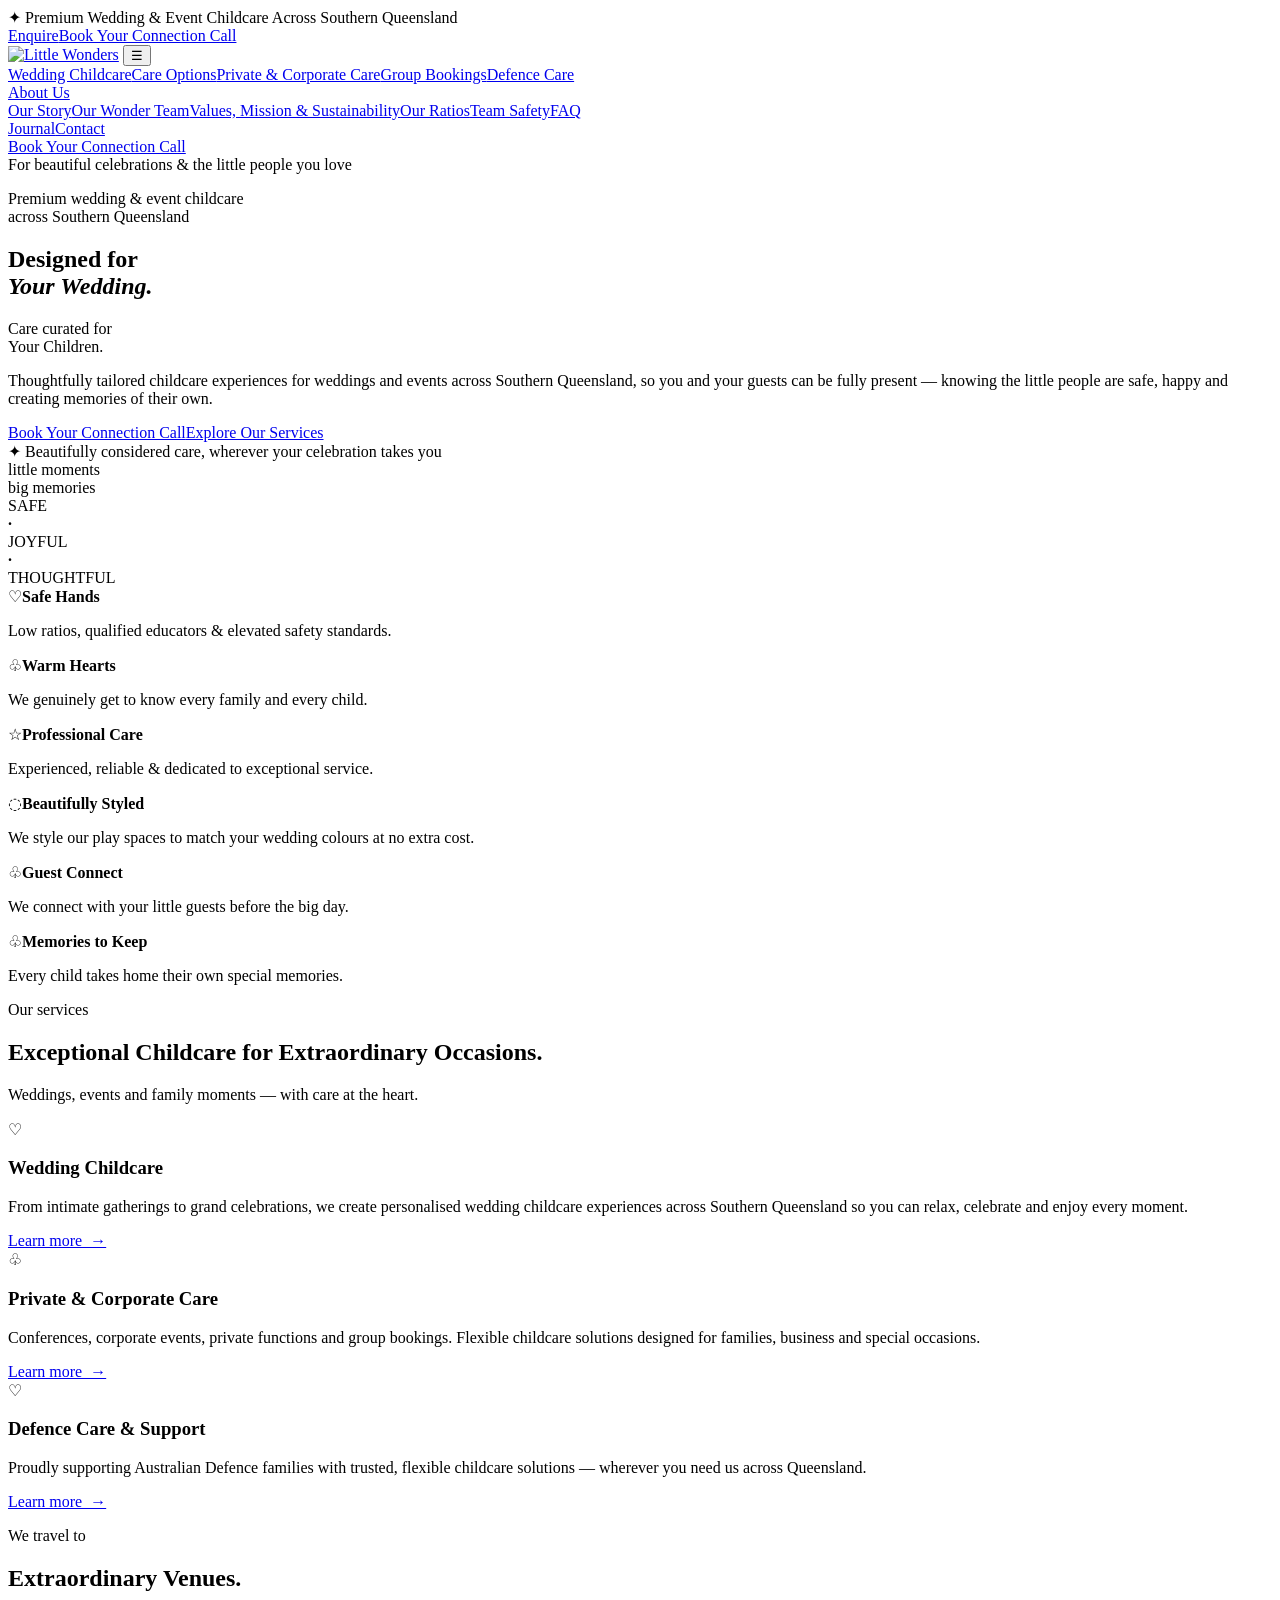
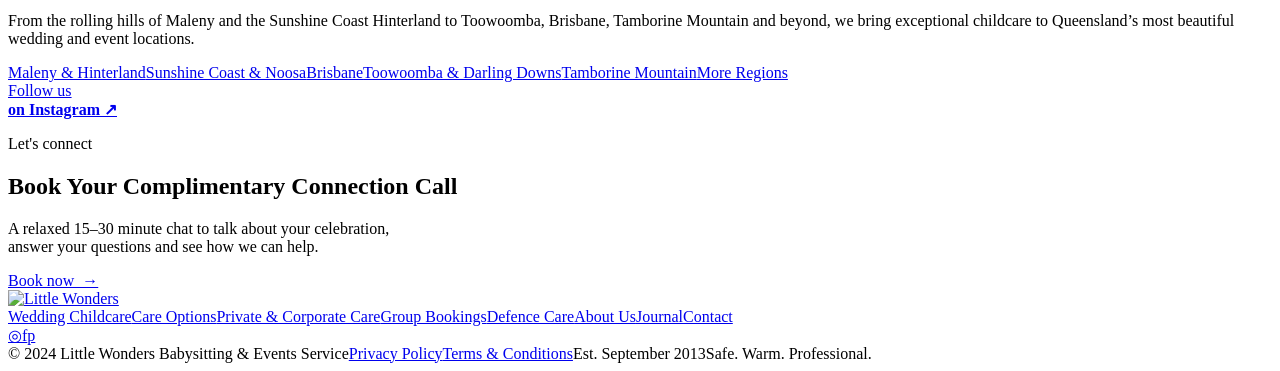
==== index.html @ f613661f "Initialize Little Wonders site" ====
<!doctype html>
<html lang="en">
<head>
  <meta charset="UTF-8" />
  <meta name="viewport" content="width=device-width, initial-scale=1.0" />
  <meta name="description" content="Premium wedding and event childcare across Southern Queensland. Little Wonders creates beautifully considered care for children and peace of mind for families." />
  <title>Little Wonders | Premium Wedding & Event Childcare</title>
  <link rel="preconnect" href="https://fonts.googleapis.com">
  <link rel="preconnect" href="https://fonts.gstatic.com" crossorigin>
  <link href="https://fonts.googleapis.com/css2?family=Cormorant+Garamond:wght@400;500;600&family=DM+Sans:wght@400;500;600;700&family=Italianno&display=swap" rel="stylesheet">
  <link rel="stylesheet" href="styles.css" />
  <link rel="stylesheet" href="homepage-art.css" />
</head>
<body>
  <div class="announcement"><span>✦</span> Premium Wedding &amp; Event Childcare Across Southern Queensland <div><a href="#contact">Enquire</a><i></i><a href="#contact">Book Your Connection Call</a></div></div>
  <header class="site-header">
    <a class="brand" href="#top"><img class="brand-logo" src="assets/littlewonders-logo.png" alt="Little Wonders"></a>
    <button class="menu" aria-label="Open menu">☰</button>
    <nav><a href="#services">Wedding Childcare</a><a href="care-options/">Care Options</a><a href="#services">Private &amp; Corporate Care</a><a href="#services">Group Bookings</a><a href="#services">Defence Care</a><div class="nav-dropdown"><a href="about/">About Us</a><div class="dropdown-menu"><a href="our-story/">Our Story</a><a href="wonder-team/">Our Wonder Team</a><a href="values-mission-sustainability/">Values, Mission &amp; Sustainability</a><a href="ratios/">Our Ratios</a><a href="team-safety/">Team Safety</a><a href="faq/">FAQ</a></div></div><a href="#journal">Journal</a><a href="#contact">Contact</a></nav>
    <a class="button small" href="#contact">Book Your Connection Call</a>
  </header>

  <main id="top">
    <section class="hero">
      <div class="hero-copy"><span class="hero-kicker">For beautiful celebrations &amp; the little people you love</span><p class="eyebrow">Premium wedding &amp; event childcare<br>across Southern Queensland</p><h1>Designed for<br><em>Your Wedding.</em></h1><div class="script">Care curated for<br>Your Children.</div><p>Thoughtfully tailored childcare experiences for weddings and events across Southern Queensland, so you and your guests can be fully present — knowing the little people are safe, happy and creating memories of their own.</p><div class="actions"><a class="button" href="#contact">Book Your Connection Call</a><a class="button outline" href="#services">Explore Our Services</a></div><div class="hero-note"><span>✦</span> Beautifully considered care, wherever your celebration takes you</div></div>
      <div class="hero-visual"><div class="hero-image"><div class="image-label">little moments<br><span>big memories</span></div></div><div class="hero-stamp">SAFE<br><b>·</b><br>JOYFUL<br><b>·</b><br>THOUGHTFUL</div><div class="hero-shape"></div></div>
    </section>

    <section class="features"><div><span>♡</span><b>Safe Hands</b><p>Low ratios, qualified educators &amp; elevated safety standards.</p></div><div><span>♧</span><b>Warm Hearts</b><p>We genuinely get to know every family and every child.</p></div><div><span>☆</span><b>Professional Care</b><p>Experienced, reliable &amp; dedicated to exceptional service.</p></div><div><span>◌</span><b>Beautifully Styled</b><p>We style our play spaces to match your wedding colours at no extra cost.</p></div><div><span>♧</span><b>Guest Connect</b><p>We connect with your little guests before the big day.</p></div><div><span>♧</span><b>Memories to Keep</b><p>Every child takes home their own special memories.</p></div></section>

    <section class="services" id="services"><p class="eyebrow centered">Our services</p><h2>Exceptional Childcare for Extraordinary Occasions.</h2><p class="intro">Weddings, events and family moments — with care at the heart.</p><div class="cards"><article class="card wedding"><div class="card-image"></div><div class="card-body"><span class="round">♡</span><h3>Wedding Childcare</h3><p>From intimate gatherings to grand celebrations, we create personalised wedding childcare experiences across Southern Queensland so you can relax, celebrate and enjoy every moment.</p><a href="#contact">Learn more&nbsp; →</a></div></article><article class="card"><div class="card-image party"></div><div class="card-body"><span class="round">♧</span><h3>Private &amp; Corporate Care</h3><p>Conferences, corporate events, private functions and group bookings. Flexible childcare solutions designed for families, business and special occasions.</p><a href="#contact">Learn more&nbsp; →</a></div></article><article class="card"><div class="card-image defence"></div><div class="card-body"><span class="round">♡</span><h3>Defence Care &amp; Support</h3><p>Proudly supporting Australian Defence families with trusted, flexible childcare solutions — wherever you need us across Queensland.</p><a href="#contact">Learn more&nbsp; →</a></div></article></div></section>

    <section class="venues" id="about"><div class="venue-copy"><p class="eyebrow">We travel to</p><h2>Extraordinary Venues.</h2><p>From the rolling hills of Maleny and the Sunshine Coast Hinterland to Toowoomba, Brisbane, Tamborine Mountain and beyond, we bring exceptional childcare to Queensland’s most beautiful wedding and event locations.</p><div class="regions"><a href="#">Maleny &amp; Hinterland</a><a href="#">Sunshine Coast &amp; Noosa</a><a href="#">Brisbane</a><a href="#">Toowoomba &amp; Darling Downs</a><a href="#">Tamborine Mountain</a><a href="#">More Regions</a></div></div><div class="venue-art"></div></section>

    <section class="gallery" id="journal"><div class="gallery-tile tile-one"></div><div class="gallery-tile tile-two"></div><div class="gallery-tile tile-three"></div><div class="gallery-tile tile-four"></div><a class="gallery-tile tile-five" href="#">Follow us<br><strong>on Instagram ↗</strong></a></section>
    <section class="connect" id="contact"><p class="eyebrow centered">Let's connect</p><h2>Book Your Complimentary Connection Call</h2><p>A relaxed 15–30 minute chat to talk about your celebration,<br class="desktop"> answer your questions and see how we can help.</p><a class="button" href="mailto:hello@littlewonders.com.au">Book now&nbsp; →</a></section>
  </main>
  <footer><div class="footer-top"><a class="brand" href="#top"><img class="brand-logo" src="assets/littlewonders-logo.png" alt="Little Wonders"></a><div class="footer-links"><a href="../#services">Wedding Childcare</a><a href="../care-options/">Care Options</a><a href="#services">Private &amp; Corporate Care</a><a href="#services">Group Bookings</a><a href="#services">Defence Care</a><a href="#about">About Us</a><a href="#journal">Journal</a><a href="#contact">Contact</a></div><div class="social"><a href="#">◎</a><a href="#">f</a><a href="#">p</a></div></div><div class="footer-bottom"><span>© 2024 Little Wonders Babysitting &amp; Events Service</span><a href="privacy/">Privacy Policy</a><a href="#">Terms &amp; Conditions</a><span>Est. September 2013</span><span class="motto">Safe. Warm. Professional.</span></div></footer>
  <script>document.querySelector('.menu').addEventListener('click',()=>document.querySelector('nav').classList.toggle('open'));document.querySelector('.nav-dropdown>a').href='about/';</script>
<script>document.addEventListener("click",e=>{if(!e.target.closest(".nav-dropdown"))document.querySelectorAll(".nav-dropdown.open").forEach(x=>x.classList.remove("open"));});document.querySelectorAll(".dropdown-menu a").forEach(a=>a.addEventListener("click",()=>a.parentElement.parentElement.classList.remove("open")));</script></body>
</html>
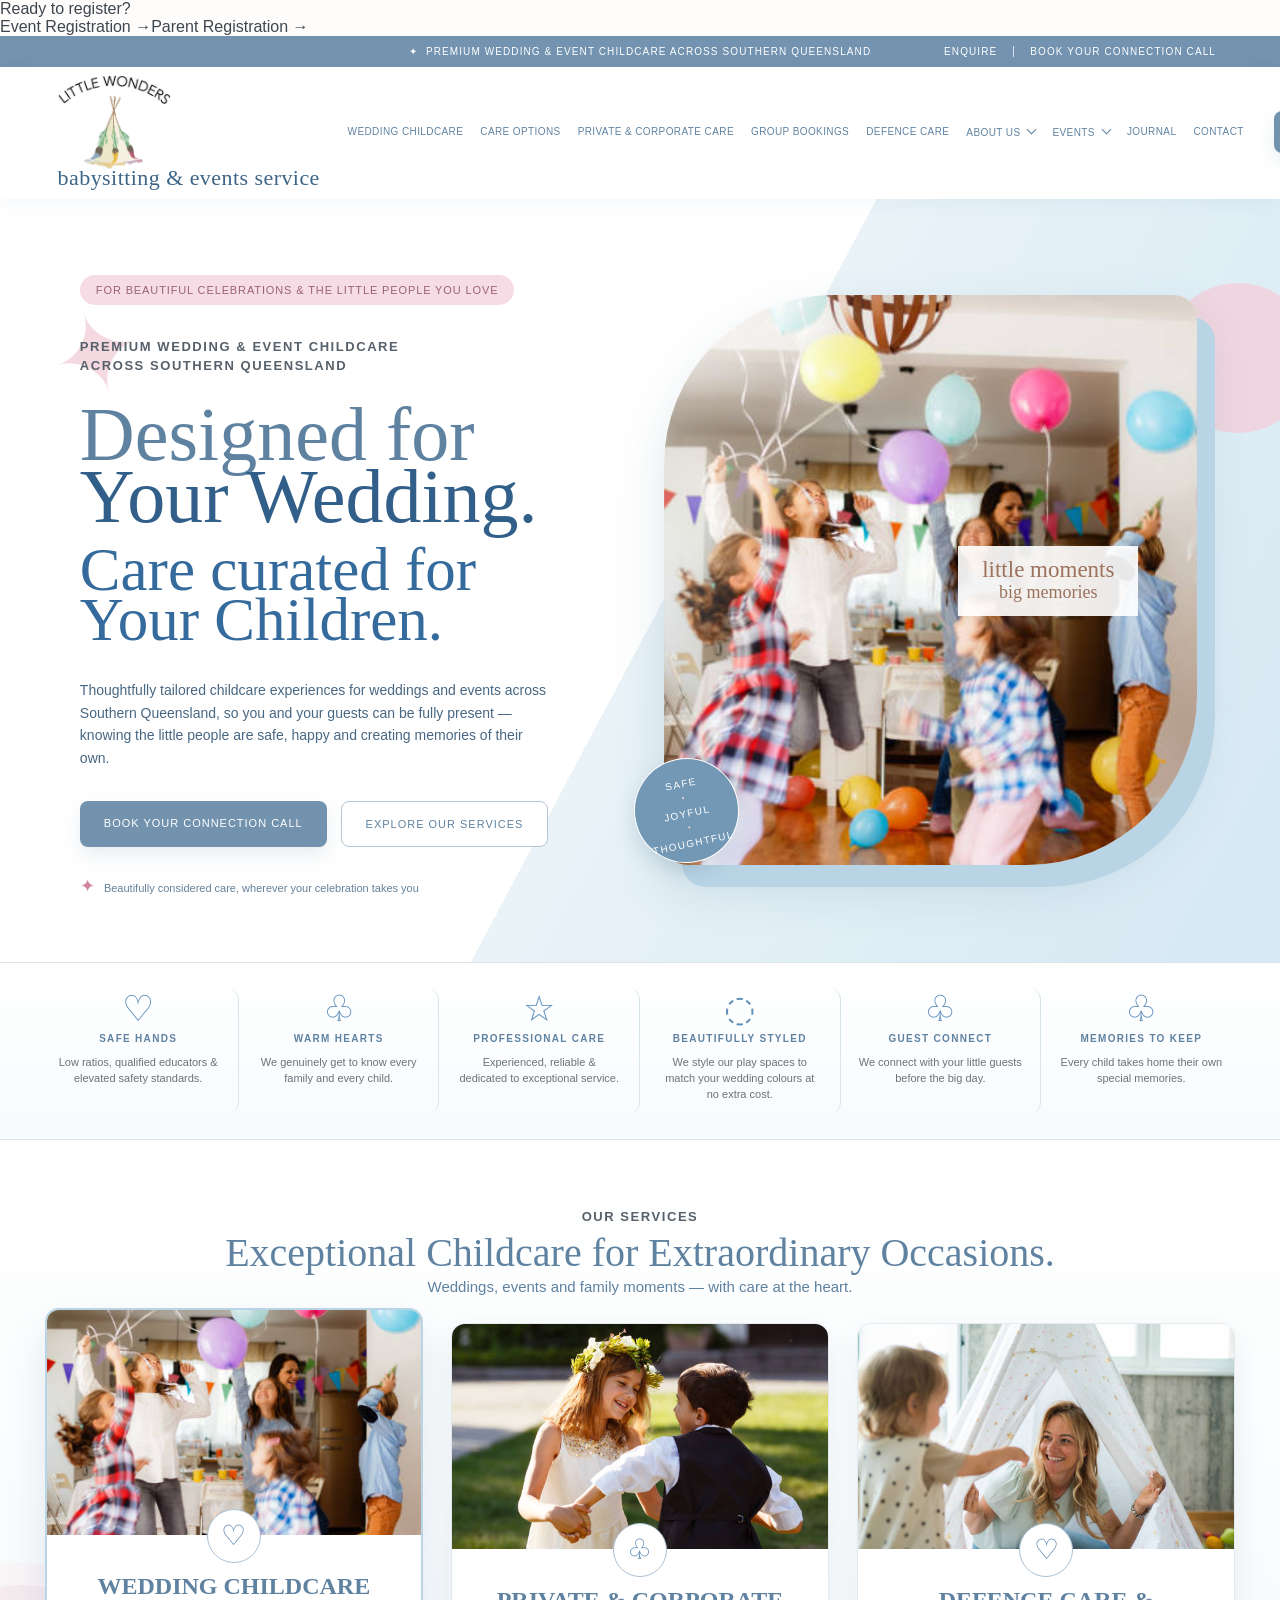
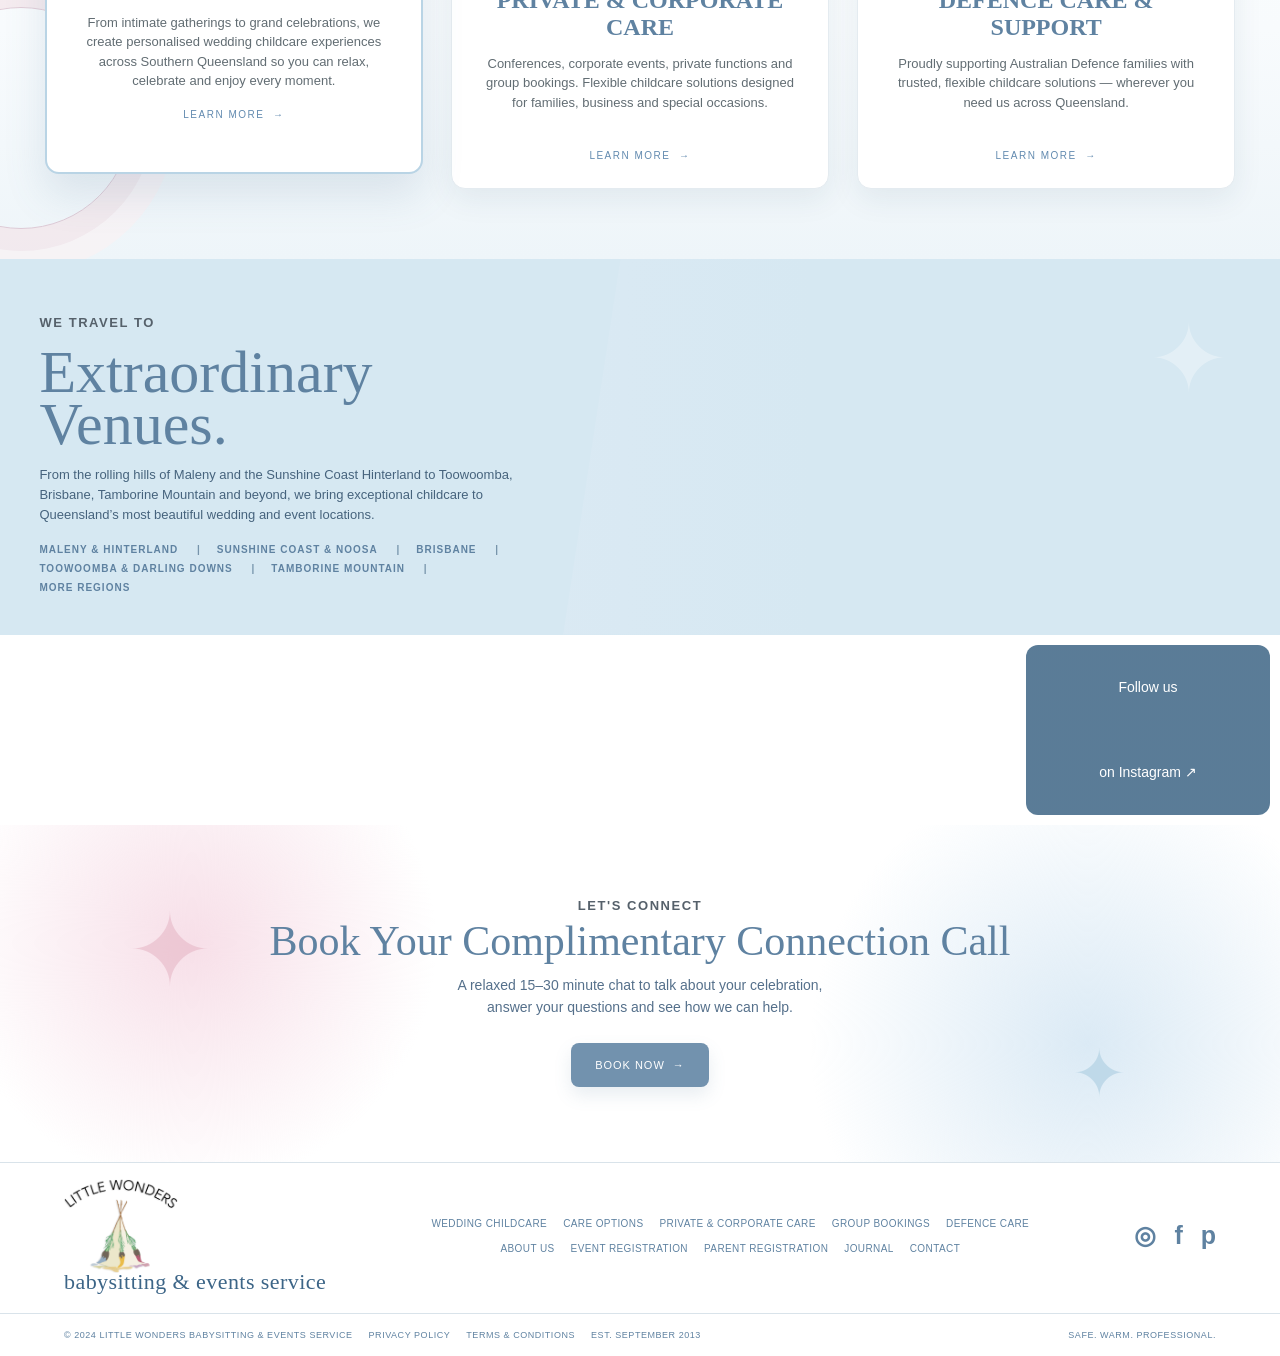
==== commit 7485a750: "Sync current Little Wonders site" ====
--- a/index.html
+++ b/index.html
@@ -12,11 +12,11 @@
   <link rel="stylesheet" href="homepage-art.css" />
 </head>
 <body>
-  <div class="announcement"><span>✦</span> Premium Wedding &amp; Event Childcare Across Southern Queensland <div><a href="#contact">Enquire</a><i></i><a href="#contact">Book Your Connection Call</a></div></div>
+  <div class="registration-strip"><div class="registration-strip-inner"><span class="registration-strip-label">Ready to register?</span><div class="registration-strip-links"><a href="event-registration/">Event Registration <span aria-hidden="true">→</span></a><a href="parent-registration/">Parent Registration <span aria-hidden="true">→</span></a></div></div></div><div class="announcement"><span>✦</span> Premium Wedding &amp; Event Childcare Across Southern Queensland <div><a href="#contact">Enquire</a><i></i><a href="#contact">Book Your Connection Call</a></div></div>
   <header class="site-header">
     <a class="brand" href="#top"><img class="brand-logo" src="assets/littlewonders-logo.png" alt="Little Wonders"></a>
     <button class="menu" aria-label="Open menu">☰</button>
-    <nav><a href="#services">Wedding Childcare</a><a href="care-options/">Care Options</a><a href="#services">Private &amp; Corporate Care</a><a href="#services">Group Bookings</a><a href="#services">Defence Care</a><div class="nav-dropdown"><a href="about/">About Us</a><div class="dropdown-menu"><a href="our-story/">Our Story</a><a href="wonder-team/">Our Wonder Team</a><a href="values-mission-sustainability/">Values, Mission &amp; Sustainability</a><a href="ratios/">Our Ratios</a><a href="team-safety/">Team Safety</a><a href="faq/">FAQ</a></div></div><a href="#journal">Journal</a><a href="#contact">Contact</a></nav>
+    <nav><a href="#services">Wedding Childcare</a><a href="care-options/">Care Options</a><a href="#services">Private &amp; Corporate Care</a><a href="#services">Group Bookings</a><a href="#services">Defence Care</a><div class="nav-dropdown"><a href="about/">About Us</a><div class="dropdown-menu"><a href="about/">About Us</a><a href="our-story/">Our Story</a><a href="wonder-team/">Our Wonder Team</a><a href="values-mission-sustainability/">Values, Mission &amp; Sustainability</a><a href="ratios/">Our Ratios</a><a href="team-safety/">Team Safety</a><a href="faq/">FAQ</a></div></div><div class="nav-dropdown"><a href="event-registration/">Events</a><div class="dropdown-menu"><a href="event-registration/">Event Registration</a><a href="parent-registration/">Parent Registration</a></div></div><a href="#journal">Journal</a><a href="#contact">Contact</a></nav>
     <a class="button small" href="#contact">Book Your Connection Call</a>
   </header>
 
@@ -35,7 +35,29 @@
     <section class="gallery" id="journal"><div class="gallery-tile tile-one"></div><div class="gallery-tile tile-two"></div><div class="gallery-tile tile-three"></div><div class="gallery-tile tile-four"></div><a class="gallery-tile tile-five" href="#">Follow us<br><strong>on Instagram ↗</strong></a></section>
     <section class="connect" id="contact"><p class="eyebrow centered">Let's connect</p><h2>Book Your Complimentary Connection Call</h2><p>A relaxed 15–30 minute chat to talk about your celebration,<br class="desktop"> answer your questions and see how we can help.</p><a class="button" href="mailto:hello@littlewonders.com.au">Book now&nbsp; →</a></section>
   </main>
-  <footer><div class="footer-top"><a class="brand" href="#top"><img class="brand-logo" src="assets/littlewonders-logo.png" alt="Little Wonders"></a><div class="footer-links"><a href="../#services">Wedding Childcare</a><a href="../care-options/">Care Options</a><a href="#services">Private &amp; Corporate Care</a><a href="#services">Group Bookings</a><a href="#services">Defence Care</a><a href="#about">About Us</a><a href="#journal">Journal</a><a href="#contact">Contact</a></div><div class="social"><a href="#">◎</a><a href="#">f</a><a href="#">p</a></div></div><div class="footer-bottom"><span>© 2024 Little Wonders Babysitting &amp; Events Service</span><a href="privacy/">Privacy Policy</a><a href="#">Terms &amp; Conditions</a><span>Est. September 2013</span><span class="motto">Safe. Warm. Professional.</span></div></footer>
-  <script>document.querySelector('.menu').addEventListener('click',()=>document.querySelector('nav').classList.toggle('open'));document.querySelector('.nav-dropdown>a').href='about/';</script>
-<script>document.addEventListener("click",e=>{if(!e.target.closest(".nav-dropdown"))document.querySelectorAll(".nav-dropdown.open").forEach(x=>x.classList.remove("open"));});document.querySelectorAll(".dropdown-menu a").forEach(a=>a.addEventListener("click",()=>a.parentElement.parentElement.classList.remove("open")));</script></body>
+  <footer><div class="footer-top"><a class="brand" href="#top"><img class="brand-logo" src="assets/littlewonders-logo.png" alt="Little Wonders"></a><div class="footer-links"><a href="#services">Wedding Childcare</a><a href="care-options/">Care Options</a><a href="#services">Private &amp; Corporate Care</a><a href="#services">Group Bookings</a><a href="#services">Defence Care</a><a href="about/">About Us</a><a href="event-registration/">Event Registration</a><a href="parent-registration/">Parent Registration</a><a href="#journal">Journal</a><a href="#contact">Contact</a></div><div class="social"><a href="#">◎</a><a href="#">f</a><a href="#">p</a></div></div><div class="footer-bottom"><span>© 2024 Little Wonders Babysitting &amp; Events Service</span><a href="privacy/">Privacy Policy</a><a href="#">Terms &amp; Conditions</a><span>Est. September 2013</span><span class="motto">Safe. Warm. Professional.</span></div></footer>
+  <script>
+    document.querySelector('.menu').addEventListener('click',function(){
+      var nav=document.querySelector('nav');
+      var open=nav.classList.toggle('open');
+      this.setAttribute('aria-expanded',open?'true':'false');
+    });
+    document.querySelectorAll('.nav-dropdown>a').forEach(function(anchor){
+      anchor.addEventListener('click',function(event){
+        if(window.innerWidth<=760){
+          event.preventDefault();
+          anchor.parentElement.classList.toggle('open');
+        }
+      });
+    });
+    document.addEventListener('click',function(event){
+      if(!event.target.closest('.nav-dropdown')){
+        document.querySelectorAll('.nav-dropdown.open').forEach(function(dropdown){dropdown.classList.remove('open');});
+      }
+    });
+    document.querySelectorAll('.dropdown-menu a').forEach(function(link){
+      link.addEventListener('click',function(){link.parentElement.parentElement.classList.remove('open');});
+    });
+  </script>
+</body>
 </html>
--- a/styles.css
+++ b/styles.css
@@ -0,0 +1,9 @@
+:root{--blue:#5f82a1;--pale:#eaf2f8;--cream:#fbfaf7;--ink:#3d4650;--line:#d9e3ea}*{box-sizing:border-box}html{scroll-behavior:smooth}body{margin:0;color:var(--ink);font-family:'DM Sans',sans-serif;background:var(--cream)}a{color:inherit;text-decoration:none}.announcement{height:31px;background:#7393b0;color:#fff;display:flex;justify-content:center;align-items:center;gap:8px;font-size:10px;letter-spacing:.11em;text-transform:uppercase}.announcement div{position:absolute;right:5%;display:flex;gap:16px}.announcement i{border-left:1px solid #d8e3ed}.site-header{height:105px;padding:20px 4.5%;display:flex;align-items:center;gap:30px;background:#fff}.brand{display:flex;align-items:center;gap:10px;color:var(--blue);min-width:210px}.brand-mark{font-size:42px;line-height:.8;transform:rotate(8deg);display:inline-block}.brand strong{display:block;font-family:'Cormorant Garamond',serif;font-size:18px;letter-spacing:.16em}.brand em{display:block;font-family:'Italianno',cursive;font-size:17px;letter-spacing:.02em;color:#3c6587}nav{display:flex;justify-content:center;gap:17px;flex:1}nav a,.footer-links a{font-size:10px;text-transform:uppercase;letter-spacing:.04em;color:var(--blue);white-space:nowrap}.button{background:#7292ae;color:#fff;border-radius:8px;padding:16px 24px;font-size:11px;letter-spacing:.09em;text-transform:uppercase;display:inline-block;box-shadow:0 8px 18px #547b9922}.button.small{padding:15px 20px;white-space:nowrap}.button.outline{background:#fff;color:var(--blue);border:1px solid #b4c6d6;box-shadow:none}.menu{display:none;border:0;background:none;font-size:24px;color:var(--blue)}.hero{display:grid;grid-template-columns:46% 54%;min-height:560px;background:#fff}.hero-copy{padding:75px 8% 60px 12%;display:flex;flex-direction:column;justify-content:center}.eyebrow{font-size:13px;text-transform:uppercase;letter-spacing:.12em;line-height:1.45;color:#56616b;font-weight:600}.hero h1,h2{font-family:'Cormorant Garamond',serif;color:var(--blue);font-weight:500;line-height:.88;margin:14px 0;font-size:62px}.script{font-family:'Italianno',cursive;color:#356a9c;font-size:61px;line-height:.82;margin:4px 0 20px}.hero-copy>p:not(.eyebrow){max-width:510px;font-size:14px;line-height:1.6;color:#486783}.actions{display:flex;gap:14px;margin-top:18px}.hero-image{min-height:560px;background:linear-gradient(110deg,#fff8 2%,transparent 30%),url('assets/wedding-children.jpg') center/cover;position:relative}.image-label{position:absolute;right:11%;top:44%;padding:14px 24px;background:#ffffffe8;color:#9c725d;text-align:center;font-family:'Cormorant Garamond',serif;font-size:23px;line-height:.9}.image-label span{font-size:18px}.features{display:grid;grid-template-columns:repeat(6,1fr);padding:25px 3%;background:#fff;border-top:1px solid var(--line);border-bottom:1px solid var(--line)}.features div{text-align:center;padding:0 18px;border-right:1px solid var(--line)}.features div:last-child{border:0}.features span{display:block;color:#6290bd;font-size:36px;height:45px}.features b{display:block;color:var(--blue);font-size:10px;text-transform:uppercase;letter-spacing:.13em}.features p{font-size:11px;line-height:1.45;color:#69737a}.services{padding:68px 3.5% 70px;text-align:center}.centered{text-align:center;margin:0}.services h2,.connect h2{font-size:40px;margin:8px 0}.intro{color:var(--blue);font-size:15px;margin:0 0 28px}.cards{display:grid;grid-template-columns:repeat(3,1fr);gap:24px;text-align:center}.card{background:#fff;box-shadow:0 10px 30px #1d405914}.card-image{height:175px;background:url('assets/wedding-children.jpg') center/cover}.card-image.party{background-image:url('assets/event-children.jpg')}.card-image.defence{background-image:url('assets/childcare-tent.jpg')}.card-body{padding:0 28px 25px;position:relative}.round{display:grid;place-items:center;background:#fff;border:1px solid #aac0d3;border-radius:50%;width:54px;height:54px;margin:-26px auto 10px;color:#5a86b1;font-size:28px;position:relative}.card h3{font-family:'Cormorant Garamond',serif;color:var(--blue);font-size:21px;text-transform:uppercase;margin:8px}.card p{font-size:13px;line-height:1.5;color:#626d73;min-height:78px}.card a{color:#638bb0;font-size:10px;text-transform:uppercase;letter-spacing:.15em}.venues{display:grid;grid-template-columns:44% 56%;background:#dceaf4;min-height:290px}.venue-copy{padding:42px 7%}.venues h2{font-size:53px;margin:5px 0 14px}.venue-copy>p:not(.eyebrow){font-size:13px;line-height:1.55;color:#46637d;max-width:530px}.venue-art{background:linear-gradient(90deg,#dceaf4aa,transparent 35%),url('https://images.unsplash.com/photo-1500534623283-312aade485b7?auto=format&fit=crop&w=1400&q=85') center/cover}.regions{display:flex;flex-wrap:wrap;gap:8px 16px;margin-top:18px}.regions a{font-size:10px;text-transform:uppercase;letter-spacing:.1em;color:var(--blue);font-weight:600}.regions a:not(:last-child):after{content:' |';margin-left:15px;color:#7794ab}.gallery{display:grid;grid-template-columns:repeat(5,1fr);height:155px}.gallery-tile{background-size:cover;background-position:center;display:grid;place-items:center;text-align:center}.tile-one{background-image:url('https://images.unsplash.com/photo-1516627145497-ae6968895b74?auto=format&fit=crop&w=500&q=80')}.tile-two{background-image:url('https://images.unsplash.com/photo-1558021212-51b6ecfa0db9?auto=format&fit=crop&w=500&q=80')}.tile-three{background-image:url('https://images.unsplash.com/photo-1527529482837-4698179dc6ce?auto=format&fit=crop&w=500&q=80')}.tile-four{background-image:url('https://images.unsplash.com/photo-1513159446162-54eb8bdaa79b?auto=format&fit=crop&w=500&q=80')}.tile-five{background:linear-gradient(#315b7dcc,#315b7dcc),url('https://images.unsplash.com/photo-1507504031003-b417219a0fde?auto=format&fit=crop&w=500&q=80');color:#fff;font-size:14px;line-height:1.5}.tile-five strong{font-weight:500}.connect{padding:72px 20px 75px;text-align:center;background:#fff}.connect h2{font-size:42px}.connect>p:not(.eyebrow){color:#55708b;line-height:1.55;font-size:14px;margin:15px 0 24px}footer{background:#fff;border-top:1px solid var(--line);color:var(--blue)}.footer-top{padding:32px 5%;display:flex;align-items:center;justify-content:space-between;gap:30px}.footer-links{display:flex;flex-wrap:wrap;justify-content:center;gap:14px 16px;max-width:650px}.social{display:flex;gap:18px;font-size:25px;font-weight:700}.footer-bottom{border-top:1px solid var(--line);padding:16px 5%;display:flex;gap:16px;justify-content:center;flex-wrap:wrap;text-transform:uppercase;letter-spacing:.06em;font-size:9px}.motto{margin-left:auto}@media(max-width:1000px){nav{gap:8px}.site-header{gap:12px}.hero-copy{padding-left:7%}.hero h1{font-size:51px}.script{font-size:51px}}@media(max-width:760px){.announcement{font-size:8px;padding:0 10px}.announcement div{display:none}.site-header{height:75px;padding:12px 20px;justify-content:space-between}.brand{min-width:0}.brand strong{font-size:15px}.brand-mark{font-size:32px}nav{display:none;position:absolute;top:106px;left:0;right:0;z-index:5;background:#fff;padding:20px;flex-direction:column;box-shadow:0 8px 20px #0002}nav.open{display:flex}.menu{display:block}.site-header>.button{display:none}.hero{display:block}.hero-copy{padding:52px 25px 42px}.hero h1{font-size:54px}.script{font-size:54px}.hero-image{min-height:360px}.features{grid-template-columns:repeat(2,1fr);padding:20px 8px}.features div{padding:12px 10px;border-bottom:1px solid var(--line)}.services{padding:52px 20px}.services h2,.connect h2{font-size:36px}.cards{grid-template-columns:1fr;gap:25px}.card p{min-height:0}.venues{display:block}.venue-copy{padding:45px 25px}.venue-art{height:230px}.gallery{height:105px}.connect{padding:58px 22px}.desktop{display:none}.footer-top{flex-direction:column;text-align:center}.footer-bottom{font-size:8px}.motto{margin-left:0}}
+:where(.nav-dropdown){position:relative;display:flex;align-items:center}:where(.nav-dropdown)>a:after{content:'⌄';font-size:10px;margin-left:5px}.dropdown-menu{display:none;position:absolute;top:22px;left:-16px;min-width:235px;background:#fff;padding:12px 0;box-shadow:0 12px 28px #174d8026;border-top:2px solid #7393b0;z-index:20}.dropdown-menu a{display:block!important;padding:10px 17px;font-size:10px!important;white-space:normal!important}.dropdown-menu a:hover{background:#edf4f8}.nav-dropdown:hover .dropdown-menu{display:block}@media(max-width:760px){.nav-dropdown{display:block}.dropdown-menu{position:static;box-shadow:none;border:0;padding:0 0 0 12px}.nav-dropdown:hover .dropdown-menu{display:block}.dropdown-menu a{padding:8px 0!important}}
+:root{--blue:#5f82a1;--pale:#eaf2f8;--ink:#3d4650;--cream:#fffdfb;--line:#d9e3ea}.brand-logo{display:block;width:230px;height:94px;object-fit:contain;object-position:left center}.brand-mark{display:none}@media(max-width:760px){.brand-logo{width:190px;height:76px}}
+:where(.nav-dropdown)>a:after{content:'';display:inline-block;width:6px;height:6px;margin:0 0 3px 8px;border-right:1.5px solid currentColor;border-bottom:1.5px solid currentColor;transform:rotate(45deg);transition:transform .2s}:where(.nav-dropdown).open>a:after{transform:rotate(225deg);margin-bottom:0}.nav-dropdown.open .dropdown-menu{display:block}.page-hero{position:relative;overflow:hidden;background:linear-gradient(90deg,#dceaf4f2 0%,#edf4f8d9 55%,#edf4f800 100%),url('assets/wedding-children.jpg') center 42%/cover}.page-hero h1,.page-hero p{position:relative}.page-hero h1{font-size:70px;text-shadow:0 2px 0 #fff8}.page-hero:after{content:'✦';position:absolute;right:10%;bottom:20%;font-size:80px;color:#fff8}.prose{background:#fff;padding:42px 50px;box-shadow:0 18px 45px #174d8012;border-top:4px solid #b9d4e8}.prose h2{border-bottom:1px solid #d9e3ea;padding-bottom:9px}.side-nav{padding-top:12px}@media(max-width:760px){.page-hero h1{font-size:52px}.page-hero:after{font-size:55px;right:8%;bottom:10%}.prose{padding:25px 22px}}
+:where(.nav-dropdown){padding-bottom:14px;margin-bottom:-14px}:where(.nav-dropdown):after{content:'';position:absolute;left:0;right:0;top:100%;height:20px}:where(.nav-dropdown:hover) .dropdown-menu,:where(.nav-dropdown:focus-within) .dropdown-menu,:where(.nav-dropdown.open) .dropdown-menu{display:block}.dropdown-menu{top:100%;margin-top:0;border-radius:0 0 10px 10px;opacity:1;transform:none}.dropdown-menu a{transition:background .2s,color .2s;padding:12px 18px!important}.dropdown-menu a:hover{color:#b66f84;background:#f9e9ee}.hero{background:radial-gradient(circle at 13% 35%,#f9e9ee 0,transparent 24%),linear-gradient(135deg,#fff 0%,#f4f8fb 100%)}.hero-image{box-shadow:inset 18px 0 40px #fff8}.features{background:linear-gradient(180deg,#fff,#f7fbfd)}.features div{transition:transform .25s,background .25s;border-radius:12px}.features div:hover{transform:translateY(-6px);background:#f4f8fb}.card{border:1px solid #e4ebf0;border-radius:14px;overflow:hidden;transition:transform .3s,box-shadow .3s}.card:hover{transform:translateY(-8px);box-shadow:0 20px 40px #174d8022}.card-image{height:205px}.venues{position:relative;overflow:hidden}.venues:after{content:'✦';position:absolute;right:4%;top:12%;font-size:95px;color:#ffffff55;pointer-events:none}.gallery-tile{transition:filter .3s,transform .3s}.gallery-tile:hover{filter:saturate(1.2) brightness(1.08);transform:scale(1.02);z-index:1}.connect{background:radial-gradient(circle at 15% 35%,#f7dfe8 0,transparent 22%),radial-gradient(circle at 85% 65%,#dbeaf5 0,transparent 25%),#fff}.site-header{position:relative;z-index:30;box-shadow:0 4px 18px #174d800d}.page-hero{min-height:270px;padding-top:62px!important;padding-bottom:62px!important}.prose{border-radius:16px;box-shadow:0 22px 55px #174d8018}.prose h2{color:#5f82a1}.option{border-radius:14px;overflow:hidden;transition:transform .3s,box-shadow .3s}.option:hover{transform:translateY(-6px);box-shadow:0 18px 35px #174d8020}
+.nav-dropdown{padding-bottom:14px;margin-bottom:-14px}.nav-dropdown:after{content:"";position:absolute;left:0;right:0;top:100%;height:20px}.nav-dropdown:hover .dropdown-menu,.nav-dropdown:focus-within .dropdown-menu,.nav-dropdown.open .dropdown-menu{display:block}.dropdown-menu{top:100%;margin-top:0;border-radius:0 0 10px 10px}.dropdown-menu a{transition:background .2s,color .2s;padding:12px 18px!important}.dropdown-menu a:hover{color:#b66f84;background:#f9e9ee}.hero{background:radial-gradient(circle at 13% 35%,#f9e9ee 0,transparent 24%),linear-gradient(135deg,#fff 0%,#f4f8fb 100%)}.hero-image{box-shadow:inset 18px 0 40px #fff8}.features{background:linear-gradient(180deg,#fff,#f7fbfd)}.features div{transition:transform .25s,background .25s;border-radius:12px}.features div:hover{transform:translateY(-6px);background:#f4f8fb}.card{border:1px solid #e4ebf0;border-radius:14px;overflow:hidden;transition:transform .3s,box-shadow .3s}.card:hover{transform:translateY(-8px);box-shadow:0 20px 40px #174d8022}.card-image{height:205px}.venues{position:relative;overflow:hidden}.venues:after{content:"✦";position:absolute;right:4%;top:12%;font-size:95px;color:#ffffff55;pointer-events:none}.gallery-tile{transition:filter .3s,transform .3s}.gallery-tile:hover{filter:saturate(1.2) brightness(1.08);transform:scale(1.02);z-index:1}.connect{background:radial-gradient(circle at 15% 35%,#f7dfe8 0,transparent 22%),radial-gradient(circle at 85% 65%,#dbeaf5 0,transparent 25%),#fff}.site-header{position:relative;z-index:30;box-shadow:0 4px 18px #174d800d}.page-hero{min-height:270px;padding-top:62px!important;padding-bottom:62px!important}.prose{border-radius:16px;box-shadow:0 22px 55px #174d8018}.prose h2{color:#5f82a1}.option{border-radius:14px;overflow:hidden;transition:transform .3s,box-shadow .3s}.option:hover{transform:translateY(-6px);box-shadow:0 18px 35px #174d8020}
+.brand{flex-direction:column;align-items:flex-start;gap:0;min-width:260px}.brand:after{content:"babysitting & events service";display:block;margin-top:-2px;color:#3c6587;font-family:'Italianno','Dancing Script',cursive;font-size:22px;line-height:1;letter-spacing:.02em;white-space:nowrap}@media(max-width:760px){.brand{min-width:0}.brand:after{font-size:16px}}
+
+.site-header{height:auto;min-height:105px;padding:8px 4.5% 10px}.footer-top{padding-top:16px;padding-bottom:20px}@media(max-width:760px){.site-header{min-height:0;padding:6px 20px 8px}.site-header nav{top:96px}}
--- a/homepage-art.css
+++ b/homepage-art.css
@@ -0,0 +1 @@
+.hero{grid-template-columns:48% 52%;min-height:650px;overflow:hidden;position:relative;background:linear-gradient(118deg,#fff 0%,#fff 52%,#e9f3f8 52%,#d5e8f3 100%)}.hero:before{content:'✦';position:absolute;left:4%;top:12%;font-size:110px;color:#f2c9d5;opacity:.7;transform:rotate(-18deg)}.hero-copy{padding:76px 10% 65px 13%;position:relative;z-index:2}.hero-kicker{display:inline-block;align-self:flex-start;background:#f5dce5;color:#9b6277;border-radius:30px;padding:9px 16px;margin-bottom:20px;font-size:11px;letter-spacing:.08em;text-transform:uppercase}.hero h1{font-size:76px;line-height:.82}.hero h1 em{font-style:normal;color:#315f89}.hero-note{margin-top:28px;color:#64819a;font-size:11px}.hero-note span{color:#d1849d;font-size:18px;margin-right:6px}.hero-visual{position:relative;min-height:650px;padding:38px 7% 38px 2%;display:flex;align-items:center;justify-content:center}.hero-image{width:88%;height:570px;min-height:0;border-radius:170px 24px 170px 24px;box-shadow:18px 22px 0 #b9d4e5,0 22px 50px #416b852b;z-index:2;background-position:center}.hero-stamp{position:absolute;z-index:4;left:3%;bottom:13%;width:105px;height:105px;border:1px solid #fff;border-radius:50%;background:#7398b5;color:#fff;text-align:center;padding-top:18px;font-size:10px;line-height:1.3;letter-spacing:.14em;transform:rotate(-12deg);box-shadow:0 8px 20px #416b8535}.hero-stamp b{font-size:13px;color:#f5d1dc}.hero-shape{position:absolute;right:-5%;top:11%;width:150px;height:150px;border-radius:50%;background:#f5ced9;opacity:.75}.services{position:relative;overflow:hidden;background:linear-gradient(180deg,#fff 0%,#f8fbfd 68%,#eef5f9 100%)}.services:before{content:'';position:absolute;left:-90px;bottom:30px;width:220px;height:220px;border-radius:50%;border:1px solid #d5b3c2;box-shadow:0 0 0 22px #f4e4e9,0 0 0 44px #fbf2f4;opacity:.65}.services>*{position:relative;z-index:1}.cards{gap:28px}.card.wedding{transform:translateY(-15px);border:2px solid #b9d4e5;box-shadow:0 20px 42px #547b9928}.card.wedding:hover{transform:translateY(-22px)}.card-image{height:225px}.card h3{font-size:24px}.venues{background:#d6e8f2}.venues h2{font-size:60px}.venue-art{min-height:340px;clip-path:polygon(8% 0,100% 0,100% 100%,0 100%)}.gallery{height:190px;padding:10px;background:#fff;gap:10px}.gallery-tile{border-radius:12px;overflow:hidden}.gallery-tile:hover{transform:translateY(-5px) scale(1.02)}.connect{position:relative;overflow:hidden}.connect:before{content:'✦';position:absolute;left:10%;top:20%;font-size:100px;color:#e7b8c7;opacity:.6}.connect:after{content:'✦';position:absolute;right:12%;bottom:15%;font-size:65px;color:#b8d5e6;opacity:.8}.connect>*{position:relative;z-index:1}@media(max-width:760px){.hero{display:block;background:linear-gradient(150deg,#fff 0%,#fff 52%,#e9f3f8 52%)}.hero-copy{padding:42px 25px 35px}.hero:before{font-size:65px;top:5%;left:3%}.hero h1{font-size:58px}.hero-visual{min-height:425px;padding:15px 25px 48px}.hero-image{width:88%;height:365px;border-radius:110px 18px 110px 18px;box-shadow:10px 12px 0 #b9d4e5}.hero-stamp{left:5%;bottom:9%;width:86px;height:86px;padding-top:14px;font-size:8px}.hero-shape{width:90px;height:90px;right:2%;top:5%}.hero-note{line-height:1.5}.card.wedding{transform:none}.venue-art{clip-path:none}.gallery{height:125px;gap:5px;padding:5px}.gallery-tile{border-radius:7px}}
